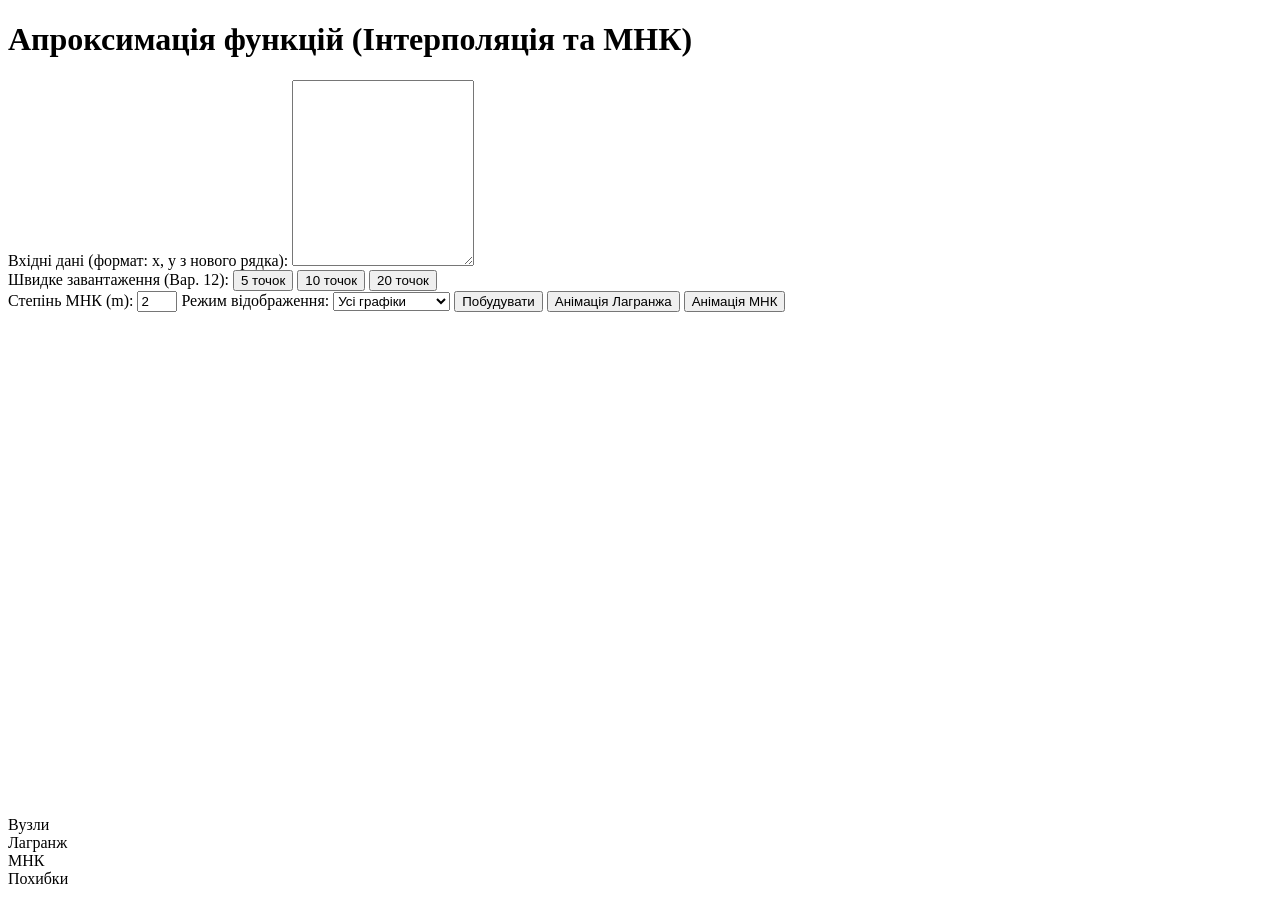
==== lab_4/index.html @ 7b82a2ec "Створення базової html розмітки" ====
<!DOCTYPE html>
<html lang="uk">
<head>
    <meta charset="UTF-8">
    <meta name="viewport" content="width=device-width, initial-scale=1.0">
    <title>Апроксимація</title>
    <link rel="stylesheet" href="style.css">
</head>
<body>
    <div class="wrapper">
        <h1>Апроксимація функцій (Інтерполяція та МНК)</h1>
        
        <div class="main-layout">
            <div class="sidebar">
                <label>Вхідні дані (формат: x, y з нового рядка):</label>
                <textarea id="dataInput" rows="12"></textarea>
                
                <div class="quick-load">
                    <span>Швидке завантаження (Вар. 12):</span>
                    <button onclick="loadVariantData(5)">5 точок</button>
                    <button onclick="loadVariantData(10)">10 точок</button>
                    <button onclick="loadVariantData(20)">20 точок</button>
                </div>

                <div class="controls">
                    <label>Степінь МНК (m):</label>
                    <input type="number" id="polyDegree" value="2" min="1" max="5">

                    <label>Режим відображення:</label>
                    <select id="displayMode">
                        <option value="all">Усі графіки</option>
                        <option value="lagrange">Тільки Лагранж</option>
                        <option value="lsm">Тільки МНК</option>
                    </select>

                    <button class="btn-primary" onclick="processDataAndDraw()">Побудувати</button>
                    <button class="btn-anim" onclick="startLagrangeAnim()">Анімація Лагранжа</button>
                    <button class="btn-anim" onclick="startLSMAnim()">Анімація МНК</button>
                </div>
            </div>

            <div class="canvas-container">
                <canvas id="approximationPlot" width="800" height="500"></canvas>
                <div id="canvas-tooltip"></div>
                <div class="chart-legend">
                    <div class="legend-item"><div class="marker" style="background: #e03131;"></div> Вузли</div>
                    <div class="legend-item"><div class="marker" style="background: #1971c2;"></div> Лагранж</div>
                    <div class="legend-item"><div class="marker" style="background: #2f9e44;"></div> МНК</div>
                    <div class="legend-item"><div class="marker" style="background: #9c36b5;"></div> Похибки</div>
                </div>
            </div>
        </div>
    </div>

    <script src="math.js"></script>
    <script src="render.js"></script>
    <script src="app.js"></script>
</body>
</html>
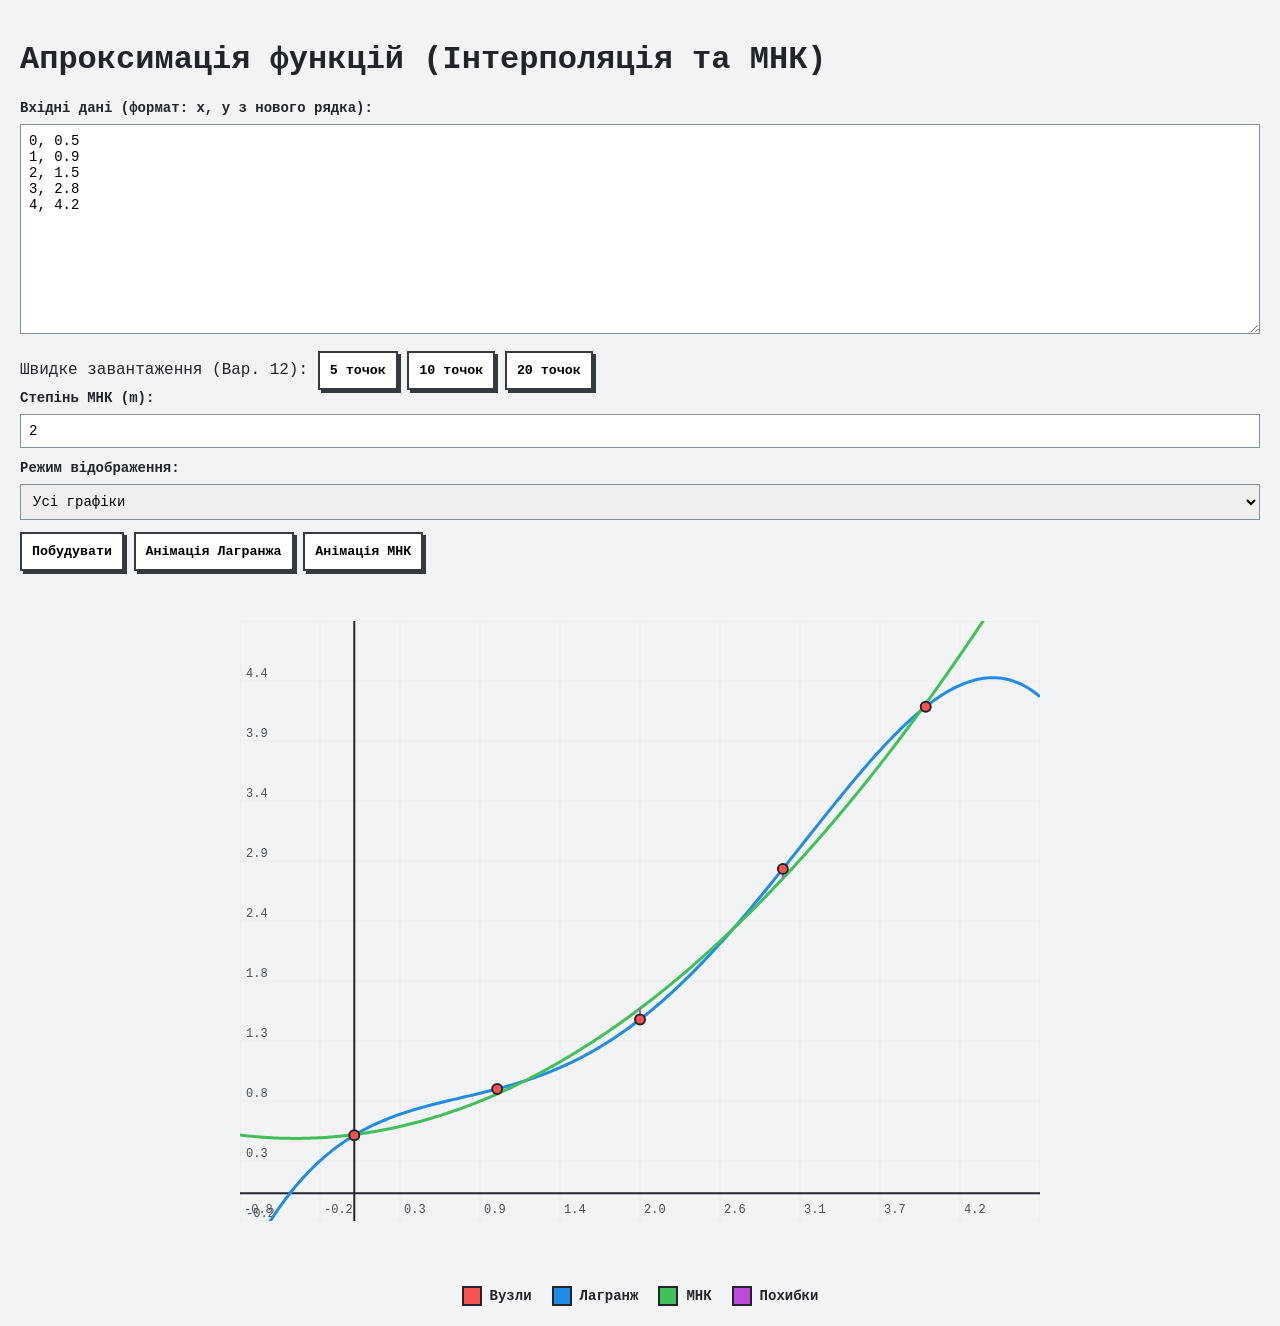
==== commit 4a98a3a2: "реалізував відображення кривих Лагранжа та МНК на екрані" ====
--- a/lab_4/index.html
+++ b/lab_4/index.html
@@ -1,59 +1,77 @@
-<!DOCTYPE html>
+<!doctype html>
 <html lang="uk">
-<head>
-    <meta charset="UTF-8">
-    <meta name="viewport" content="width=device-width, initial-scale=1.0">
+  <head>
+    <meta charset="UTF-8" />
+    <meta name="viewport" content="width=device-width, initial-scale=1.0" />
     <title>Апроксимація</title>
-    <link rel="stylesheet" href="style.css">
-</head>
-<body>
+    <link rel="stylesheet" href="style.css" />
+  </head>
+  <body>
     <div class="wrapper">
-        <h1>Апроксимація функцій (Інтерполяція та МНК)</h1>
-        
-        <div class="main-layout">
-            <div class="sidebar">
-                <label>Вхідні дані (формат: x, y з нового рядка):</label>
-                <textarea id="dataInput" rows="12"></textarea>
-                
-                <div class="quick-load">
-                    <span>Швидке завантаження (Вар. 12):</span>
-                    <button onclick="loadVariantData(5)">5 точок</button>
-                    <button onclick="loadVariantData(10)">10 точок</button>
-                    <button onclick="loadVariantData(20)">20 точок</button>
-                </div>
+      <h1>Апроксимація функцій (Інтерполяція та МНК)</h1>
 
-                <div class="controls">
-                    <label>Степінь МНК (m):</label>
-                    <input type="number" id="polyDegree" value="2" min="1" max="5">
+      <div class="main-layout">
+        <div class="sidebar">
+          <label>Вхідні дані (формат: x, y з нового рядка):</label>
+          <textarea id="dataInput" rows="12"></textarea>
 
-                    <label>Режим відображення:</label>
-                    <select id="displayMode">
-                        <option value="all">Усі графіки</option>
-                        <option value="lagrange">Тільки Лагранж</option>
-                        <option value="lsm">Тільки МНК</option>
-                    </select>
+          <div class="quick-load">
+            <span>Швидке завантаження (Вар. 12):</span>
+            <button onclick="loadVariantData(5)">5 точок</button>
+            <button onclick="loadVariantData(10)">10 точок</button>
+            <button onclick="loadVariantData(20)">20 точок</button>
+          </div>
 
-                    <button class="btn-primary" onclick="processDataAndDraw()">Побудувати</button>
-                    <button class="btn-anim" onclick="startLagrangeAnim()">Анімація Лагранжа</button>
-                    <button class="btn-anim" onclick="startLSMAnim()">Анімація МНК</button>
-                </div>
+          <div class="controls">
+            <label>Степінь МНК (m):</label>
+            <input type="number" id="polyDegree" value="2" min="1" max="5" />
+
+            <label>Режим відображення:</label>
+            <select id="displayMode">
+              <option value="all">Усі графіки</option>
+              <option value="lagrange">Тільки Лагранж</option>
+              <option value="lsm">Тільки МНК</option>
+            </select>
+
+            <button class="btn-primary" onclick="processDataAndDraw()">
+              Побудувати
+            </button>
+            <button class="btn-anim" onclick="startLagrangeAnim()">
+              Анімація Лагранжа
+            </button>
+            <button class="btn-anim" onclick="startLSMAnim()">
+              Анімація МНК
+            </button>
+          </div>
+        </div>
+
+        <canvas id="approximationPlot" width="800" height="600"></canvas>
+        <div class="canvas-container">
+          <div id="canvas-tooltip"></div>
+          <div class="legend">
+            <div class="leg-item">
+              <div class="box bg-red"></div>
+              Вузли
             </div>
-
-            <div class="canvas-container">
-                <canvas id="approximationPlot" width="800" height="500"></canvas>
-                <div id="canvas-tooltip"></div>
-                <div class="chart-legend">
-                    <div class="legend-item"><div class="marker" style="background: #e03131;"></div> Вузли</div>
-                    <div class="legend-item"><div class="marker" style="background: #1971c2;"></div> Лагранж</div>
-                    <div class="legend-item"><div class="marker" style="background: #2f9e44;"></div> МНК</div>
-                    <div class="legend-item"><div class="marker" style="background: #9c36b5;"></div> Похибки</div>
-                </div>
+            <div class="leg-item">
+              <div class="box bg-blue"></div>
+              Лагранж
             </div>
+            <div class="leg-item">
+              <div class="box bg-green"></div>
+              МНК
+            </div>
+            <div class="leg-item">
+              <div class="box bg-purple"></div>
+              Похибки
+            </div>
+          </div>
         </div>
+      </div>
     </div>
 
     <script src="math.js"></script>
     <script src="render.js"></script>
     <script src="app.js"></script>
-</body>
-</html>+  </body>
+</html>
--- a/lab_4/style.css
+++ b/lab_4/style.css
@@ -0,0 +1,163 @@
+body {
+  font-family: "Courier New", Courier, monospace;
+  background-color: #f1f3f5;
+  margin: 0;
+  padding: 20px;
+  color: #212529;
+}
+
+.lab-container {
+  max-width: 1250px;
+  margin: 0 auto;
+  background: #ffffff;
+  border: 2px solid #343a40;
+  box-shadow: 6px 6px 0px #adb5bd;
+  padding: 25px;
+}
+
+header h1,
+header h2 {
+  margin: 0;
+  padding-bottom: 10px;
+  text-transform: uppercase;
+  letter-spacing: -0.5px;
+}
+header {
+  border-bottom: 2px solid #343a40;
+  margin-bottom: 20px;
+}
+
+.workspace {
+  display: flex;
+  gap: 25px;
+}
+.control-panel {
+  width: 300px;
+  display: flex;
+  flex-direction: column;
+  gap: 20px;
+}
+
+.panel-section {
+  border: 1px solid #ced4da;
+  padding: 15px;
+  background: #f8f9fa;
+}
+label {
+  font-weight: bold;
+  display: block;
+  margin-bottom: 8px;
+  font-size: 14px;
+}
+
+textarea,
+input,
+select {
+  width: 100%;
+  box-sizing: border-box;
+  border: 1px solid #868e96;
+  padding: 8px;
+  font-family: "Courier New", monospace;
+  font-size: 14px;
+  margin-bottom: 12px;
+}
+
+button {
+  background: #ffffff;
+  border: 2px solid #343a40;
+  padding: 10px;
+  font-family: inherit;
+  font-weight: bold;
+  cursor: pointer;
+  box-shadow: 3px 3px 0px #343a40;
+  transition: all 0.1s;
+}
+button:active {
+  transform: translate(3px, 3px);
+  box-shadow: 0px 0px 0px #343a40;
+}
+
+.presets {
+  display: flex;
+  gap: 8px;
+}
+.presets button {
+  flex: 1;
+  padding: 6px;
+  font-size: 12px;
+  box-shadow: 2px 2px 0px #343a40;
+}
+.presets button:active {
+  transform: translate(2px, 2px);
+}
+
+.actions {
+  display: flex;
+  flex-direction: column;
+}
+
+#approximationPlot {
+  margin-top: 50px;
+  display: block;
+  margin-left: auto;
+  margin-right: auto;
+  margin-bottom: 50px;
+}
+
+.canvas-container {
+  display: flex;
+  justify-content: center;
+}
+
+.legend {
+  display: flex;
+  gap: 20px;
+  justify-content: center;
+  margin-top: 15px;
+  font-weight: bold;
+  font-size: 14px;
+}
+
+.leg-item {
+  display: flex;
+  align-items: center;
+  gap: 8px;
+}
+
+.box {
+  width: 16px;
+  height: 16px;
+  border: 2px solid #212529;
+}
+
+.bg-red {
+  background-color: #fa5252;
+}
+.bg-blue {
+  background-color: #228be6;
+}
+.bg-green {
+  background-color: #40c057;
+}
+.bg-purple {
+  background-color: #be4bdb;
+}
+
+
+#canvas-tooltip { 
+  position: fixed; /* ОСЬ ГОЛОВНЕ ВИПРАВЛЕННЯ */
+    background: rgba(33, 37, 41, 0.95);
+    color: #fff; 
+    padding: 10px; 
+    border-radius: 4px; 
+    font-size: 13px; 
+    display: none; 
+    pointer-events: none; /* Захищає від трясучки */
+    z-index: 1000; /* Малює поверх усього */
+    line-height: 1.5;
+    white-space: nowrap;
+}
+
+.plot-area {
+    position: relative; 
+}
